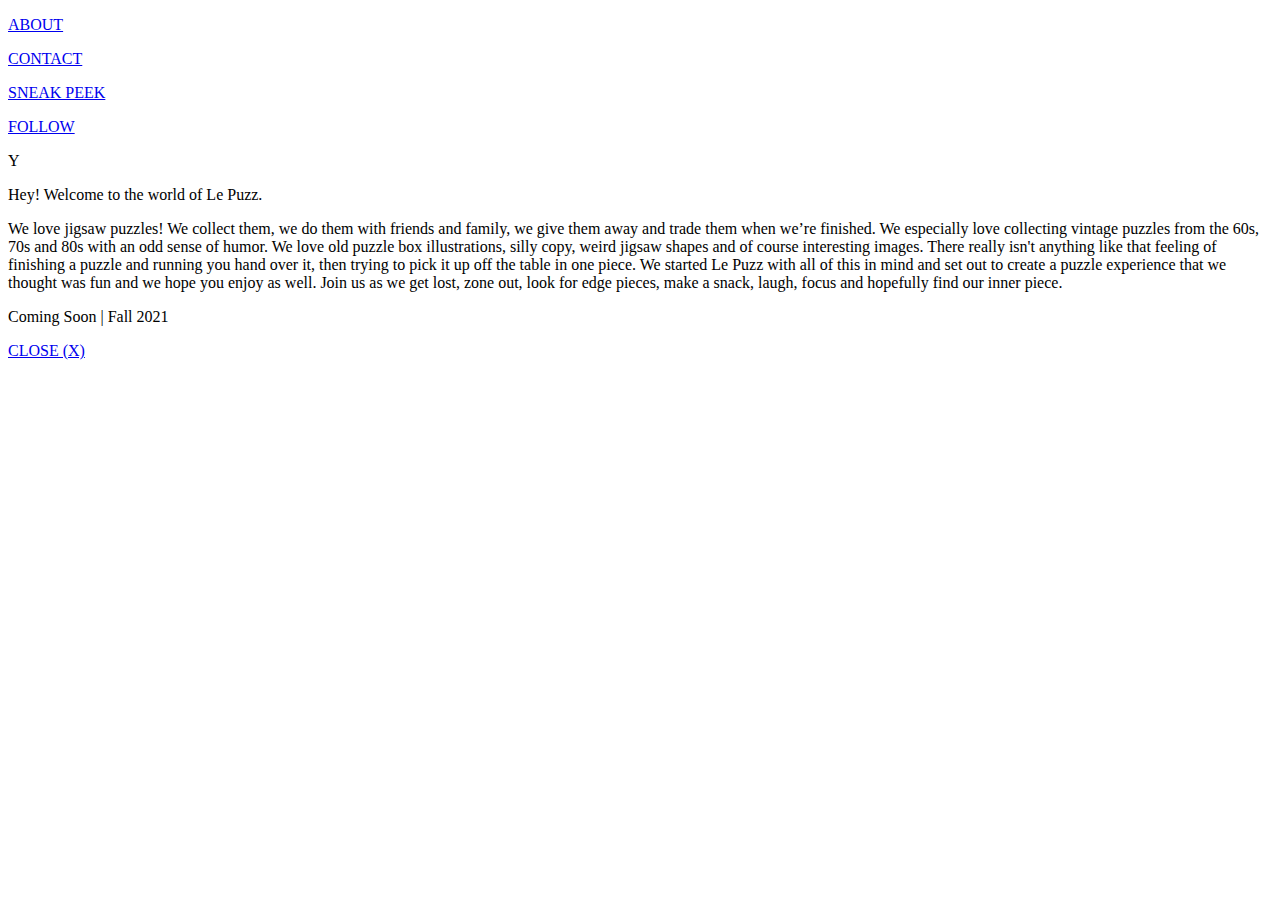
==== about.html @ 43f85227 "Add files via upload" ====
<!DOCTYPE html>
<!-- LITTLE TROOP 2020-->
<!-- HI FRIENDS-->
<html>
<head>
<!-- Global site tag (gtag.js) - Google Analytics -->
<script async src="https://www.googletagmanager.com/gtag/js?id=G-1B310RP2V2"></script>
<script>
  window.dataLayer = window.dataLayer || [];
  function gtag(){dataLayer.push(arguments);}
  gtag('js', new Date());

  gtag('config', 'G-1B310RP2V2');
</script>
<title>LE PUZZ</title>
<meta name="description" content="Little Troop is a design partnership based in Brooklyn, New York.">
<meta name="author" content="Le Puzz">
<meta charset="UTF-8">
<meta name="viewport" content="width=device-width, initial-scale=1">
<link href="css/style.css" rel="stylesheet">
<link href="css/splash.css" rel="stylesheet">
<link href="css/splash_small.css" rel="stylesheet">
<link href="css/fonts/stylesheet.css" rel="stylesheet">	
<script type="text/javascript" async 
 src="https://static.klaviyo.com/onsite/js/klaviyo.js?company_id=V3dpdk"></script>

<link rel="icon" href="css/img/favicon.ico">

</head>

<body class="about">
	
<header class="header">
		<div class="header_content">
						
						 <a href="index.html" class="logo"></a>
						 
			<nav>
				<div class="nav-left"><a href="#"><p>ABOUT</p></a></div>
				<div class="nav-right"><a href="mailto:hey@lepuzz.com"><p>CONTACT</p></a></div>
			</nav>
		</div>
</header>

<header class="header_bottom">
		<div class="header_content_bottom">
			<nav>
				<div class="nav-left"><a href="#" id="linktomouseover"><p>SNEAK PEEK</p></a></div>
				<div class="nav-right"><a href="http://instagram.com/lepuzzpuzzles" target="_blank"><p>FOLLOW</p></a></div>
			</nav>
		</div>
</header>

<div class="move-area">
	
	
	<div class="about-copy">
		<div class="w3-col m1 s12 w3-container"><div class="dead"><p>Y</p></div></div>
		<div class="w3-col m10 s12">
			<p class="about-sans">Hey! Welcome to the world of Le Puzz.</p> 

			<p>We love jigsaw puzzles! We collect them, we do them with friends and family, we give them away and trade them when we’re finished. We especially love collecting vintage puzzles from the 60s, 70s and 80s with an odd sense of humor. We love old puzzle box illustrations, silly copy, weird jigsaw shapes and of course interesting images.  There really isn't anything like that feeling of finishing a puzzle and running you hand over it, then trying to pick it up off the table in one piece. We started Le Puzz with all of this in mind and set out to create a puzzle experience that we thought was fun and we hope you enjoy as well. Join us as we get lost, zone out, look for edge pieces, make a snack, laugh, focus and hopefully find our inner piece.</p> 

			<p class="about-sans">Coming Soon | Fall 2021</p>
			<p class="about-sans close"><a href="index.html">CLOSE (X)</a></p> 
		</div>
	</div>
	
	
  <div class="container-about">
	  
		
		
		<div class="face-image-about">
			
			<div class="eyes-about">
     	   	 	<div class='eye-about'></div>
     	 	   	<div class='eye-about'></div>
			</div>			
			
		</div>
		
	  	
		
	
  </div>
</div>




<script src="https://ajax.googleapis.com/ajax/libs/jquery/3.4.1/jquery.min.js"></script>
 
<script>
	


jQuery('#linktomouseover').mouseenter(function()
{
jQuery('.move-area').css("background-image", "url(css/img/D_LePuzz_Splash-2.gif)");
jQuery('.move-area').css("background-size", "cover");
});
jQuery('#linktomouseover').mouseleave(function()
{
jQuery('.move-area').css("background-image", "none");
});

</script>

 <script>
 	$(document).mousemove(function(event) {
 	  var eye = $(".eye-about");
 	  var x = (eye.offset().left) + (eye.width() / 2);
 	  var y = (eye.offset().top) + (eye.height() / 2);
 	  var rad = Math.atan2(event.pageX - x, event.pageY - y);
 	  var rot = (rad * (180 / Math.PI) * -1) + 180;
 	  eye.css({
 	    '-webkit-transform': 'rotate(' + rot + 'deg)',
 	    '-moz-transform': 'rotate(' + rot + 'deg)',
 	    '-ms-transform': 'rotate(' + rot + 'deg)',
 	    'transform': 'rotate(' + rot + 'deg)'
 	  });
 	});
 </script>


</body>
</html>
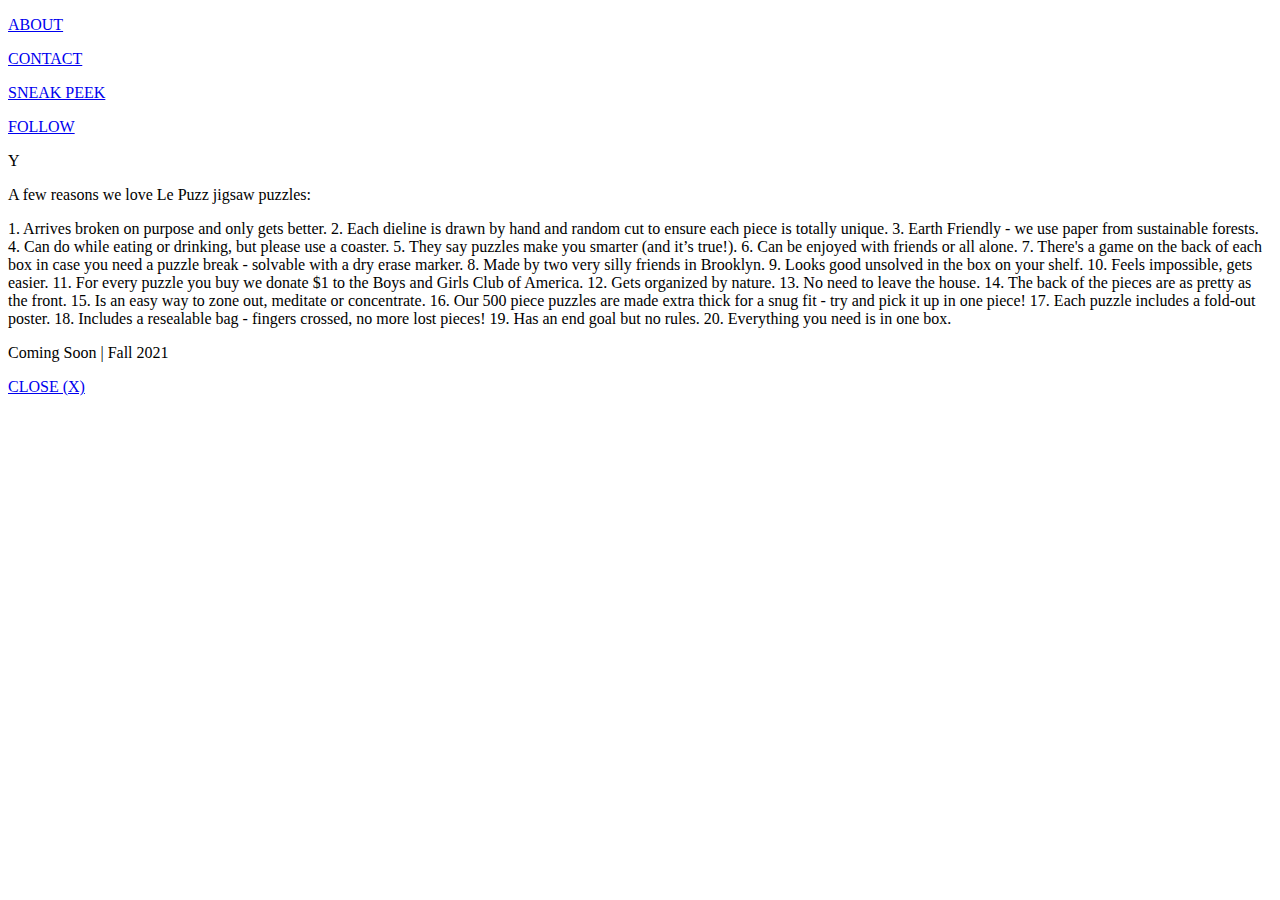
==== commit ce644587: "Add files via upload" ====
--- a/about.html
+++ b/about.html
@@ -57,9 +57,49 @@
 	<div class="about-copy">
 		<div class="w3-col m1 s12 w3-container"><div class="dead"><p>Y</p></div></div>
 		<div class="w3-col m10 s12">
-			<p class="about-sans">Hey! Welcome to the world of Le Puzz.</p> 
+			<p class="about-sans">A few reasons we love Le Puzz jigsaw puzzles:</p> 
 
-			<p>We love jigsaw puzzles! We collect them, we do them with friends and family, we give them away and trade them when we’re finished. We especially love collecting vintage puzzles from the 60s, 70s and 80s with an odd sense of humor. We love old puzzle box illustrations, silly copy, weird jigsaw shapes and of course interesting images.  There really isn't anything like that feeling of finishing a puzzle and running you hand over it, then trying to pick it up off the table in one piece. We started Le Puzz with all of this in mind and set out to create a puzzle experience that we thought was fun and we hope you enjoy as well. Join us as we get lost, zone out, look for edge pieces, make a snack, laugh, focus and hopefully find our inner piece.</p> 
+			<p>1. Arrives broken on purpose and only gets better.
+
+2. Each dieline is drawn by hand and random cut to ensure each piece is totally unique.
+
+3. Earth Friendly - we use paper from sustainable forests.
+
+4. Can do while eating or drinking, but please use a coaster.
+
+5. They say puzzles make you smarter (and it’s true!).
+
+6. Can be enjoyed with friends or all alone.
+
+7. There's a game on the back of each box in case you need a puzzle break - solvable with a dry erase marker.
+
+8. Made by two very silly friends in Brooklyn.
+
+9. Looks good unsolved in the box on your shelf.
+
+10. Feels impossible, gets easier.
+
+11. For every puzzle you buy we donate $1 to the Boys and Girls Club of America.
+
+12. Gets organized by nature.
+
+13. No need to leave the house.
+
+14. The back of the pieces are as pretty as the front.
+
+15. Is an easy way to zone out, meditate or concentrate.
+
+16. Our 500 piece puzzles are made extra thick for a snug fit - try and pick it up in one piece!
+
+17. Each puzzle includes a fold-out poster.
+
+18. Includes a resealable bag - fingers crossed, no more lost pieces!
+
+19. Has an end goal but no rules.
+
+20. Everything you need is in one box.
+
+</p> 
 
 			<p class="about-sans">Coming Soon | Fall 2021</p>
 			<p class="about-sans close"><a href="index.html">CLOSE (X)</a></p> 
--- a/css/fonts/stylesheet.css
+++ b/css/fonts/stylesheet.css
@@ -0,0 +1,19 @@
+@font-face {
+    font-family: 'Times Now-Light';
+    src: url('TimesNow-Light.woff2') format('woff2'),
+        url('TimesNow-Light.woff') format('woff');
+    font-weight: normal;
+    font-style: normal;
+}
+
+
+@font-face {
+    font-family: 'helvetica_neueregular';
+    src: url('helveticaneue-lightext-webfont.woff2') format('woff2'),
+         url('helveticaneue-lightext-webfont.woff') format('woff');
+    font-weight: normal;
+    font-style: normal;
+
+}
+
+
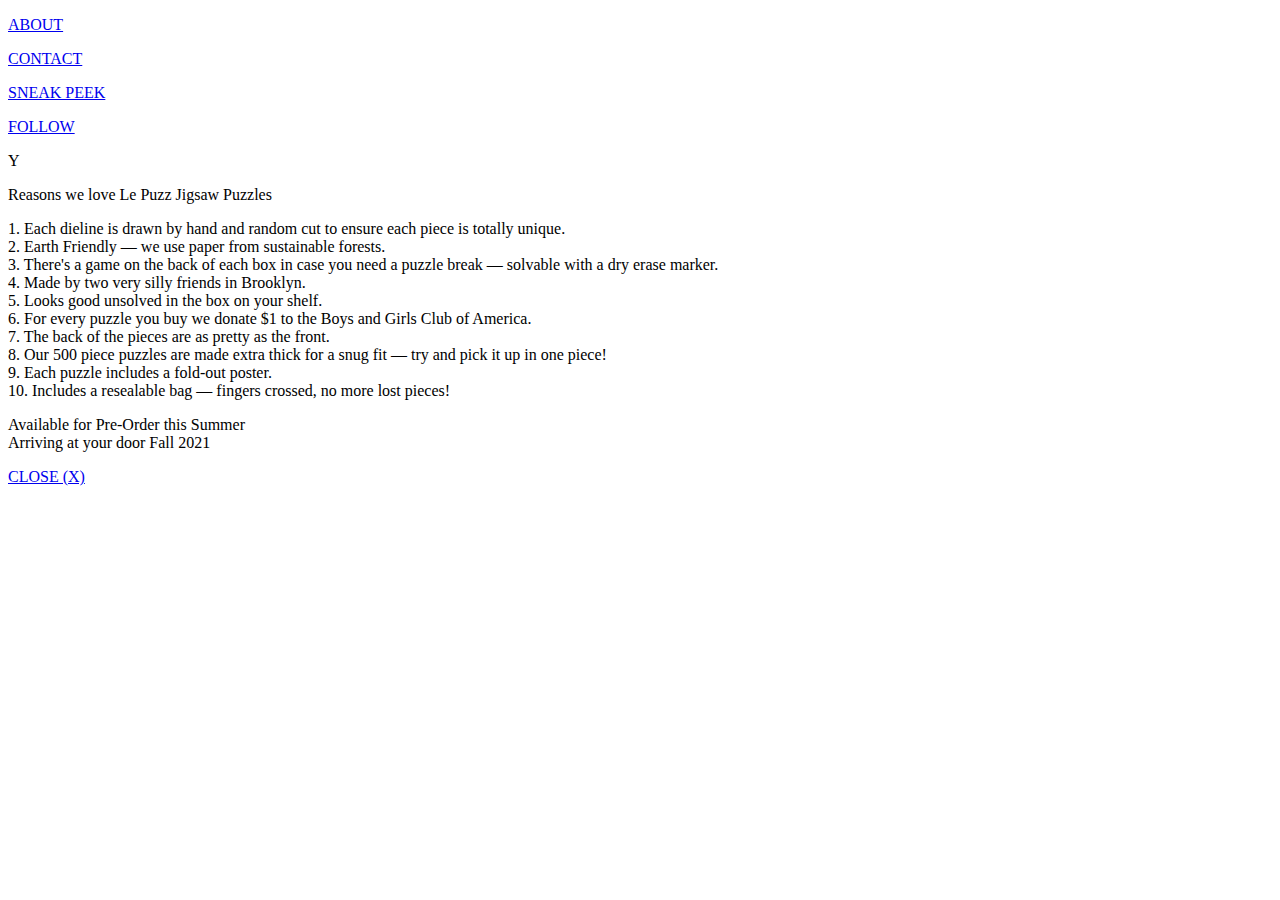
==== commit cd610f0e: "Add files via upload" ====
--- a/about.html
+++ b/about.html
@@ -1,5 +1,5 @@
 <!DOCTYPE html>
-<!-- LITTLE TROOP 2020-->
+<!-- LE PUZZ 2021-->
 <!-- HI FRIENDS-->
 <html>
 <head>
@@ -13,7 +13,7 @@
   gtag('config', 'G-1B310RP2V2');
 </script>
 <title>LE PUZZ</title>
-<meta name="description" content="Little Troop is a design partnership based in Brooklyn, New York.">
+<meta name="description" content="Le Puzz Puzzles - Find your inner piece">
 <meta name="author" content="Le Puzz">
 <meta charset="UTF-8">
 <meta name="viewport" content="width=device-width, initial-scale=1">
@@ -21,8 +21,6 @@
 <link href="css/splash.css" rel="stylesheet">
 <link href="css/splash_small.css" rel="stylesheet">
 <link href="css/fonts/stylesheet.css" rel="stylesheet">	
-<script type="text/javascript" async 
- src="https://static.klaviyo.com/onsite/js/klaviyo.js?company_id=V3dpdk"></script>
 
 <link rel="icon" href="css/img/favicon.ico">
 
@@ -57,51 +55,34 @@
 	<div class="about-copy">
 		<div class="w3-col m1 s12 w3-container"><div class="dead"><p>Y</p></div></div>
 		<div class="w3-col m10 s12">
-			<p class="about-sans">A few reasons we love Le Puzz jigsaw puzzles:</p> 
+			
+			<p class="about-sans">Reasons we love Le Puzz Jigsaw Puzzles</p> 
 
-			<p>1. Arrives broken on purpose and only gets better.
+			<p>
+1. Each dieline is drawn by hand and random cut to ensure each piece is totally unique.<br/>
 
-2. Each dieline is drawn by hand and random cut to ensure each piece is totally unique.
+2. Earth Friendly &mdash; we use paper from sustainable forests.<br/>
 
-3. Earth Friendly - we use paper from sustainable forests.
+3. There's a game on the back of each box in case you need a puzzle break &mdash; solvable with a dry erase marker.<br/>
 
-4. Can do while eating or drinking, but please use a coaster.
+4. Made by two very silly friends in Brooklyn.<br/>
 
-5. They say puzzles make you smarter (and it’s true!).
+5. Looks good unsolved in the box on your shelf.<br/>
 
-6. Can be enjoyed with friends or all alone.
+6. For every puzzle you buy we donate $1 to the Boys and Girls Club of America.<br/>
 
-7. There's a game on the back of each box in case you need a puzzle break - solvable with a dry erase marker.
+7. The back of the pieces are as pretty as the front.<br/>
 
-8. Made by two very silly friends in Brooklyn.
+8. Our 500 piece puzzles are made extra thick for a snug fit &mdash; try and pick it up in one piece!<br/>
 
-9. Looks good unsolved in the box on your shelf.
+9. Each puzzle includes a fold-out poster.<br/>
 
-10. Feels impossible, gets easier.
+10. Includes a resealable bag &mdash; fingers crossed, no more lost pieces!<br/>
 
-11. For every puzzle you buy we donate $1 to the Boys and Girls Club of America.
-
-12. Gets organized by nature.
-
-13. No need to leave the house.
-
-14. The back of the pieces are as pretty as the front.
-
-15. Is an easy way to zone out, meditate or concentrate.
-
-16. Our 500 piece puzzles are made extra thick for a snug fit - try and pick it up in one piece!
-
-17. Each puzzle includes a fold-out poster.
-
-18. Includes a resealable bag - fingers crossed, no more lost pieces!
-
-19. Has an end goal but no rules.
-
-20. Everything you need is in one box.
 
 </p> 
 
-			<p class="about-sans">Coming Soon | Fall 2021</p>
+			<p class="about-sans">Available for Pre-Order this Summer <br/>Arriving at your door Fall 2021</p> 
 			<p class="about-sans close"><a href="index.html">CLOSE (X)</a></p> 
 		</div>
 	</div>
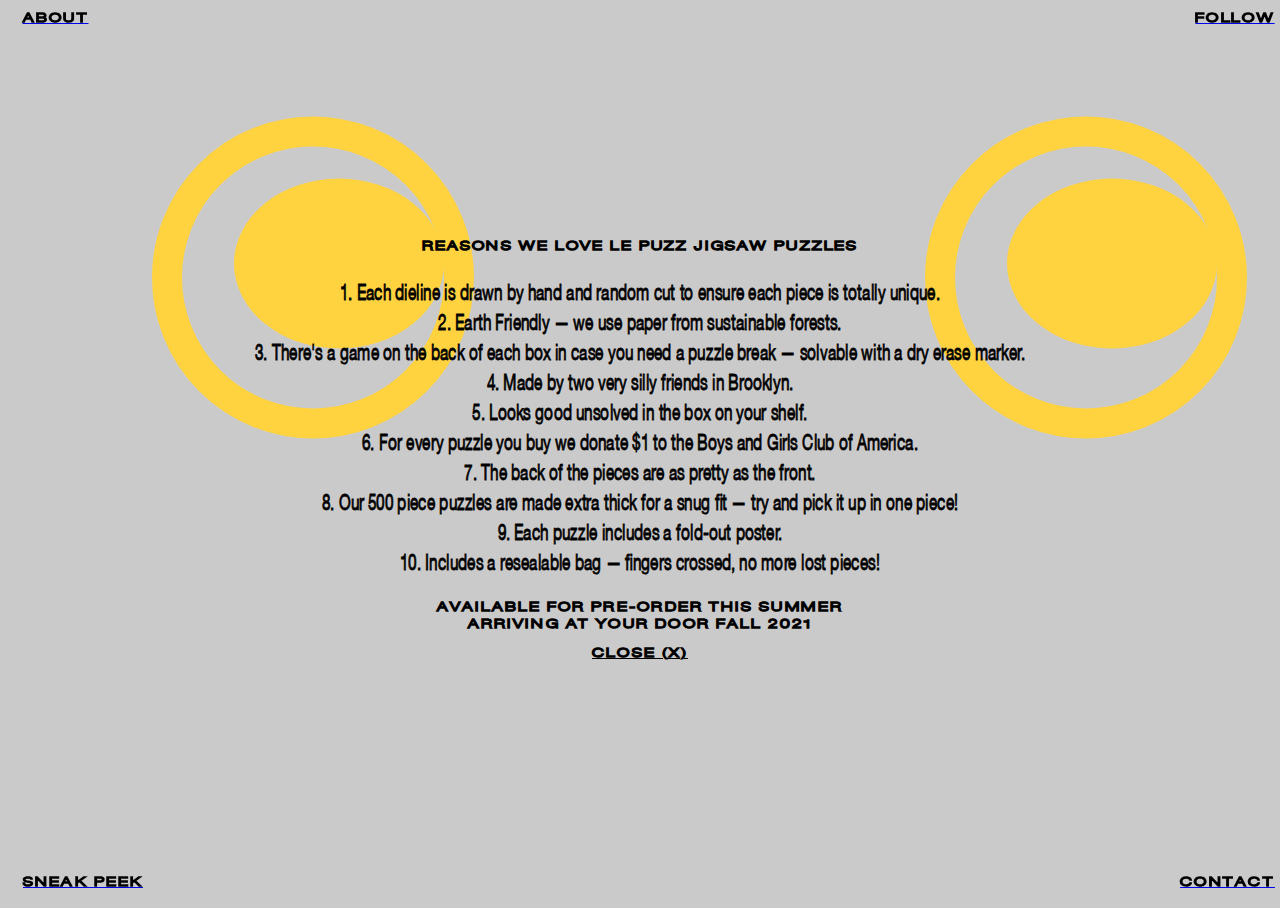
==== commit a58bd7c2: "Add files via upload" ====
--- a/about.html
+++ b/about.html
@@ -35,7 +35,8 @@
 						 
 			<nav>
 				<div class="nav-left"><a href="#"><p>ABOUT</p></a></div>
-				<div class="nav-right"><a href="mailto:hey@lepuzz.com"><p>CONTACT</p></a></div>
+				<div class="nav-right"><a href="http://instagram.com/lepuzzpuzzles" target="_blank"><p>FOLLOW</p></a></div>
+				
 			</nav>
 		</div>
 </header>
@@ -44,7 +45,8 @@
 		<div class="header_content_bottom">
 			<nav>
 				<div class="nav-left"><a href="#" id="linktomouseover"><p>SNEAK PEEK</p></a></div>
-				<div class="nav-right"><a href="http://instagram.com/lepuzzpuzzles" target="_blank"><p>FOLLOW</p></a></div>
+				<div class="nav-right"><a href="mailto:hey@lepuzz.com"><p>CONTACT</p></a></div>
+				
 			</nav>
 		</div>
 </header>
@@ -118,7 +120,7 @@
 
 jQuery('#linktomouseover').mouseenter(function()
 {
-jQuery('.move-area').css("background-image", "url(css/img/D_LePuzz_Splash-2.gif)");
+jQuery('.move-area').css("background-image", "url(css/img/sneakpeek.gif)");
 jQuery('.move-area').css("background-size", "cover");
 });
 jQuery('#linktomouseover').mouseleave(function()
--- a/css/splash.css
+++ b/css/splash.css
@@ -0,0 +1,464 @@
+﻿/*Global*/
+
+html {
+	height:100%;
+}
+
+body {
+	height:100%;
+	background-color:#ffd340;
+}
+
+.dead p {
+	display:none;
+}
+
+/*
+p {
+	font-family:'Times Now-Light';
+	font-size:30px;
+	line-height:30px;
+	color:#000;
+	letter-spacing:0px;
+	text-align:center;
+	-webkit-text-stroke: 1.5px black;	
+	transform:scale(0.7,1); 
+	-webkit-transform:scale(0.7,1); 
+	-moz-transform:scale(0.7,1); 
+	-ms-transform:scale(0.7,1); 
+	-o-transform:scale(0.7,1); 
+}
+*/
+
+/*Face & Eyes*/
+.move-area {/*normally use body*/
+  width: 100vw;
+  height: 100vh;
+  overflow:hidden;
+  max-height:100%;
+}
+
+.container {
+    margin: 0;
+    position: absolute;
+    top: 50%;
+    left: 50%;
+    -ms-transform: translate(-50%, -50%);
+    transform: translate(-50%, -50%);
+}
+
+.eyes {
+	padding: 142px 0px 0px 75px;
+	position: relative;
+	width: 240px;
+}
+
+.eye {
+  position: relative;
+  display: inline-block;
+  border-radius: 50%;
+  height: 31px;
+  width: 31px;
+  border:4px solid #000;
+  margin-right:47px;
+}
+
+.eye:after { /*pupil*/
+  position: absolute;
+  bottom: 6px;
+  right: -1px;
+  width: 24px;
+  height: 19px;
+  background: #000;
+  border-radius: 50%;
+  content: " ";
+}
+
+
+.face-image {
+	position:relative;
+	 background: url("img/scotty_532.png") no-repeat top left;
+	 background-size:contain;
+	 height:266px;
+	 width:266px;
+	 margin: 0 auto;
+}
+
+/*Rotating Words*/
+.rotate-words {
+		position:relative;
+		margin-top: -177px;
+}
+
+.rotate {
+  animation: rotation 15s infinite linear;	
+}
+
+@keyframes rotation {
+  from {
+    transform: rotate(0deg);
+  }
+  to {
+    transform: rotate(359deg);
+  }
+}
+
+
+/*Header & Links*/
+
+.header {
+    position: fixed;
+    top: 0;
+    width: 100%;
+    z-index: 10;
+}
+
+
+.header .header_content {
+    padding: 0px 20px;
+}
+
+.header nav .nav-left {
+    float: left;
+}
+
+.header nav .nav-right {
+    float: right;
+}
+
+.header nav a p, .header_bottom nav a p {
+ 	text-decoration: none;
+	font-family:'Helvetica-Neue-Light-Ext', sans-serif; 
+ 	font-size:12px;	
+	line-height:12px;
+    color: #000;
+	transform:scale(1.2,1); 
+	-webkit-transform:scale(1.2,1); 
+	-moz-transform:scale(1.2,1); 
+	-ms-transform:scale(1.2,1); 
+	-o-transform:scale(1.2,1); 
+	letter-spacing:2px;
+    -webkit-text-stroke: 1.5px black;
+}
+
+
+.header_bottom {
+    position: fixed;
+    bottom: 0;
+    width: 100%;
+    z-index: 10;
+}
+
+.header_bottom .header_content_bottom {
+    padding: 0px 25px;
+}
+
+
+.header_bottom nav .nav-left {
+    float: left;
+}
+
+.header_bottom nav .nav-right {
+    float: right;
+	margin-right: -4px;
+}
+
+
+.header .logo {
+    position: absolute;
+    left: 50%;
+    transform: translateX(-50%);
+    color: #000;
+ 	background: url("img/logo.svg") no-repeat top left;
+ 	background-size:contain;
+ 	height:145px;
+ 	width:880px;
+	margin-top:10px!important;
+}
+/*
+.header .logo {
+	position: fixed;
+    top: 1.5rem;
+	z-index: 999;
+    padding-right: 1.5rem;
+}
+
+.header .logo img {
+	    width: 100%;
+	    height: auto;
+}
+*/
+
+
+
+
+
+/*SIGN UP FORM*/
+
+.form {
+    margin: 0;
+    position: absolute;
+    top: 85%;
+    left: 50%;
+    -ms-transform: translate(-50%, -50%);
+    transform: translate(-50%, -50%);
+}
+
+.form-inner {
+
+
+}
+
+
+
+
+
+.kl-private-reset-css-Xuajs1.kl-private-quill-wrapper-Lkqws1 *:not(em):not(strong):not(u):not(br) {
+	letter-spacing:2px!important;	
+}
+
+.kzkVSS.kzkVSS.kzkVSS.kzkVSS.kzkVSS.kzkVSS .ql-container p {
+ 	text-decoration: none;
+	text-transform:uppercase!important;
+	font-family:'Helvetica-Neue-Light', sans-serif!important;	 
+ 	font-size:12px!important;	
+	line-height:12px;
+    color: #000!important;
+	transform:scale(1.2,1); 
+	-webkit-transform:scale(1.2,1); 
+	-moz-transform:scale(1.2,1); 
+	-ms-transform:scale(1.2,1); 
+	-o-transform:scale(1.2,1); 
+	margin-top:10px;
+	width: 240px;
+	text-align: center !important;
+	overflow: hidden !important;
+	margin: 0 auto;
+}
+
+
+
+.klaviyo-form-VrTaTq {
+	margin-top:-10px;
+}
+
+
+.hEMewN.hEMewN, .fptOlf.fptOlf {
+	padding: 0px 0px !important;
+}
+
+.etaOCU.etaOCU.etaOCU.etaOCU.etaOCU.etaOCU, input::placeholder {
+	font-family:'Times-Now-Light'!important;
+	height:110px!important;
+	text-align: center !important;
+	background-color: rgb(255,255,255,0) !important;
+	font-size: 100px !important;
+	border: 0px solid #ffd340!important;
+	color:#000!important;
+	transform:scale(0.8,1); 
+	-webkit-transform:scale(0.8,1); 
+	-moz-transform:scale(0.8,1); 
+	-ms-transform:scale(0.8,1); 
+	-o-transform:scale(0.8,1);
+	-webkit-text-stroke: 3px black;	 
+    padding: 0!important;
+}
+
+.etaOCU.etaOCU.etaOCU.etaOCU.etaOCU.etaOCU:focus {
+	box-shadow: rgb(0 0 0) 0px 0px 0px!important;
+}
+
+.etaOCU.etaOCU.etaOCU.etaOCU.etaOCU.etaOCU:focus::placeholder {
+	color:#CDCDC8!important;
+  	-webkit-text-stroke: 3px #CDCDC8;	 
+}
+
+.jEnZGi.jEnZGi.jEnZGi.jEnZGi.jEnZGi.jEnZGi {
+	font-family:'Times-Now-Light'!important;
+	height:110px!important;
+	text-align: center !important;
+	background-color: rgb(255,255,255,0) !important;
+	font-size: 100px !important;
+	border: 0px solid #ffd340!important;
+    border-bottom: 1px solid rgb(0,0,0)!important;
+	transform:scale(0.8,1); 
+	-webkit-transform:scale(0.8,1); 
+	-moz-transform:scale(0.8,1); 
+	-ms-transform:scale(0.8,1); 
+	-o-transform:scale(0.8,1); 
+	-webkit-text-stroke: 3px black;	 
+	padding: 0!important;
+}
+
+
+
+.jEnZGi.jEnZGi.jEnZGi.jEnZGi.jEnZGi.jEnZGi:focus {
+	box-shadow: rgb(0 0 0) 0px 0px 0px!important;
+}
+
+.jEnZGi.jEnZGi.jEnZGi.jEnZGi.jEnZGi.jEnZGi:focus::placeholder {
+	color:#CDCDC8!important;
+  	-webkit-text-stroke: 3px #CDCDC8;	 
+}
+
+.fPRXvs.fPRXvs.fPRXvs.fPRXvs.fPRXvs.fPRXvs {
+	background: url("img/arrow.svg") no-repeat top left !important;
+    height: 6px;
+    width: 50px;
+	    font-size: 0px!important;
+	text-align: center;
+}
+
+.lnviXl.lnviXl {
+	margin: 0 auto;
+}
+
+
+/*Thank you Message*/
+
+.kzkVSS.kzkVSS.kzkVSS.kzkVSS.kzkVSS.kzkVSS .ql-editor {
+	width:320px!important;
+}
+
+.kl-private-quill-wrapper-Lkqws1.kl-private-quill-wrapper-Lkqws1.kl-private-quill-wrapper-Lkqws1 .ql-editor span {
+ 	text-decoration: none;
+	text-transform:uppercase!important;
+	font-family:'Helvetica-Neue-Light-Ext', sans-serif; 
+ 	font-size:12px!important;	
+	line-height:18px;
+    color: #000;
+	transform:scale(1.2,1); 
+	-webkit-transform:scale(1.2,1); 
+	-moz-transform:scale(1.2,1); 
+	-ms-transform:scale(1.2,1); 
+	-o-transform:scale(1.2,1); 
+	letter-spacing:2px!important;
+    -webkit-text-stroke: 1.5px black;	
+}
+
+
+/*Required*/
+.ioEQra.ioEQra {
+	left:120px!important;
+	width: 150px;
+	top:2px!important;
+}
+
+/*Offline*/
+.kdmtMJ.kdmtMJ {
+	background: rgb(255, 255, 255, 0)!important;
+	    height: 30px;
+}
+
+/*Loader*/ 
+.cYkHUu.cYkHUu.cYkHUu.cYkHUu.cYkHUu.cYkHUu{
+		background: rgb(255, 255, 255, 0)!important;
+		color: rgb(255, 255, 255, 0)!important;
+		font-size:0px!important;
+	
+		
+}
+input:focus,
+select:focus,
+textarea:focus,
+button:focus {
+    outline: none!important;
+}
+
+
+
+
+/*About*/ 
+body.about {
+	background-color:#CACACA;	
+		height:100%;
+}
+
+.container-about {
+    margin: 0;
+    position: absolute;
+    top: 50%;
+    left: 50%;
+    -ms-transform: translate(-50%, -50%);
+    transform: translate(-50%, -50%);
+}
+
+.eyes-about {
+	padding: 0px 0px 0px 125px;
+	position: relative;
+	width: 1550px;
+}
+
+.eye-about {
+    position: relative;
+    display: inline-block;
+    border-radius: 50%;
+    height: 262px;
+    width: 262px;
+    border: 30px solid #FFD340;
+    margin-right: 447px;
+}
+
+.eye-about:after { /*pupil*/
+  position: absolute;
+  bottom: 60px;
+  right: 0px;
+  width: 210px;
+  height: 170px;
+  background: #FFD340;
+  border-radius: 50%;
+  content: " ";
+}
+
+
+.face-image-about {
+	position:relative;
+	 background: url("img/scotty_1226.svg") no-repeat top left;
+	 background-size:contain;
+	 height:667px;
+	 width:1226px;
+	 margin: 0 auto;
+}
+
+
+.about-copy {
+	position:absolute;
+	z-index:11;
+    top: 50%;
+    left: 50%;
+    -ms-transform: translate(-50%, -50%);
+    transform: translate(-50%, -50%);
+    margin: 0 auto;
+    width: 100%;
+}
+
+.about-copy p {
+	font-family:'HelveticaNeue';
+	font-size:22px;
+	line-height:30px;
+	color:#000;
+	letter-spacing:0px;
+	text-align:center;
+	-webkit-text-stroke: 0.8px black;	
+	transform:scale(0.7,1); 
+	-webkit-transform:scale(0.7,1); 
+	-moz-transform:scale(0.7,1); 
+	-ms-transform:scale(0.7,1); 
+	-o-transform:scale(0.7,1); 
+}
+
+.about-copy p.about-sans {
+ 	text-decoration: none;
+	text-transform:uppercase;
+	font-family:'Helvetica-Neue-Light-Ext', sans-serif; 
+ 	font-size:12px;	
+	line-height:17px;
+    color: #000;
+	transform:scale(1.2,1); 
+	-webkit-transform:scale(1.2,1); 
+	-moz-transform:scale(1.2,1); 
+	-ms-transform:scale(1.2,1); 
+	-o-transform:scale(1.2,1); 
+	letter-spacing:2px;
+    -webkit-text-stroke: 1.5px black;
+}--- a/css/splash_small.css
+++ b/css/splash_small.css
@@ -0,0 +1,280 @@
+﻿
+/*************************************************************************************************************
+1400 - 660 h1
+*************************************************************************************************************/
+@media (max-width: 1400px) {
+}
+
+
+@media (max-width: 1280px) {
+}
+
+
+@media (max-width: 1180px) {
+	.header .logo {
+	 	height:137px;
+	 	width:836px;
+	}
+}
+
+
+@media (max-width: 1100px) {
+	.header .logo {
+		height: 113px;
+		width: 690px;
+	}
+}
+
+
+@media (max-width: 1024px) {
+	.header .logo {
+		height: 105px;
+		width: 640px;
+	}
+	
+	.container {
+	    margin: 0;
+	    position: absolute;
+	    top: 45%;
+	    left: 50%;
+	    -ms-transform: translate(-50%, -50%);
+	    transform: translate(-50%, -50%);
+	}
+}
+
+@media (max-width: 930px) {
+	.header .logo {
+		height: 94px;
+		width: 570px;
+	}
+}
+
+
+@media (max-width: 860px) {
+	.header .logo {
+		height: 82px;
+		width: 500px;
+	}
+}
+
+
+@media (max-width: 818px) {
+	.header .logo {
+		height: 76px;
+		width: 460px;
+	}
+}
+
+@media (max-width: 768px) {
+	
+	.container {
+	    margin: 0;
+	    position: absolute;
+	    top: 40%;
+	    left: 50%;
+	    -ms-transform: translate(-50%, -50%);
+	    transform: translate(-50%, -50%);
+
+	}
+	
+	.form {
+		top:75%!important;
+	}
+	
+	.form-inner {
+			width:400px;
+			height:133px!important;
+	}
+		
+	.klaviyo-form-VrTaTq {
+		
+	}
+	
+	.header .logo {
+		height: 72px;
+		width: 460px;
+	}
+	
+	
+	.header nav a p, .header_bottom nav a p {
+	  	font-size:10px;	
+		line-height:10px;
+		transform:scale(1.2,1); 
+		-webkit-transform:scale(1.2,1); 
+		-moz-transform:scale(1.2,1); 
+		-ms-transform:scale(1.2,1); 
+		-o-transform:scale(1.2,1); 
+		letter-spacing:1.5px;
+		-webkit-text-stroke: 1.2px black;	
+	}
+	
+	.kzkVSS.kzkVSS.kzkVSS.kzkVSS.kzkVSS.kzkVSS .ql-container p, .kl-private-quill-wrapper-Lkqws1.kl-private-quill-wrapper-Lkqws1.kl-private-quill-wrapper-Lkqws1 .ql-editor span { 
+	  	font-size:10px!important;	
+		line-height:15px;
+		transform:scale(1.2,1); 
+		-webkit-transform:scale(1.2,1); 
+		-moz-transform:scale(1.2,1); 
+		-ms-transform:scale(1.2,1); 
+		-o-transform:scale(1.2,1); 
+		letter-spacing:1.5px;
+		-webkit-text-stroke: 1.2px black;	
+	}
+	
+	.etaOCU.etaOCU.etaOCU.etaOCU.etaOCU.etaOCU, input::placeholder, .jEnZGi.jEnZGi.jEnZGi.jEnZGi.jEnZGi.jEnZGi {
+		height:70px!important;
+		font-size: 60px !important;
+		transform:scale(0.8,1); 
+		-webkit-transform:scale(0.8,1); 
+		-moz-transform:scale(0.8,1); 
+		-ms-transform:scale(0.8,1); 
+		-o-transform:scale(0.8,1);
+		-webkit-text-stroke: 2px black;	 
+		width: 400px;
+	}
+	
+	
+	.hEMewN.hEMewN {
+		padding:0!important;
+	}
+	
+	.container-about {
+		display: none;
+	}
+	
+	.about-copy p {
+		font-size:16px;
+		line-height:20px;
+		text-align:center;
+		-webkit-text-stroke: 0.7px black;	
+		transform:scale(0.7,1); 
+		-webkit-transform:scale(0.7,1); 
+		-moz-transform:scale(0.7,1); 
+		-ms-transform:scale(0.7,1); 
+		-o-transform:scale(0.7,1); 
+	}
+
+	.about-copy p.about-sans {
+	 	font-size:10px;	
+		line-height:13px;
+		transform:scale(1.2,1); 
+		-webkit-transform:scale(1.2,1); 
+		-moz-transform:scale(1.2,1); 
+		-ms-transform:scale(1.2,1); 
+		-o-transform:scale(1.2,1); 
+		letter-spacing:2px;
+	    -webkit-text-stroke: 1.2px black;
+	    width: 200px;
+	    text-align: center;
+	    margin: 0 auto;
+	}
+	
+	.close {
+		padding-top:20px;
+	}
+}
+
+
+@media (max-width: 700px) {
+
+	.header .logo {
+		height: 61px;
+		width: 370px;
+	}
+	
+}
+
+
+
+
+@media (max-width: 660px) {	
+	
+	.header .logo {
+		height: 49px;
+		width: 300px;
+	}
+	
+}
+
+
+@media (max-width: 600px) {	
+	
+	
+	
+	.header .logo {
+		height: 41px;
+		width: 250px;
+	}
+	
+	
+
+}
+
+
+@media (max-width: 500px) {
+	.header .logo {
+		height: 41px;
+		width: 250px;
+	}
+
+}
+
+
+@media (max-width: 414px) {
+	.header .logo {
+		height: 33px;
+		width: 200px;
+	} 
+	.form-inner {
+		width:400px;
+		height:133px!important;
+	}
+}
+
+
+@media (max-width: 375px) { 
+	.header .logo {
+		height: 28px;
+		width: 165px;
+	} 
+	
+	
+	.jEnZGi.jEnZGi.jEnZGi.jEnZGi.jEnZGi.jEnZGi,.etaOCU.etaOCU.etaOCU.etaOCU.etaOCU.etaOCU, input::placeholder {
+		height:48px!important;
+		font-size: 52px !important;
+		transform:scale(0.8,1); 
+		-webkit-transform:scale(0.8,1); 
+		-moz-transform:scale(0.8,1); 
+		-ms-transform:scale(0.8,1); 
+		-o-transform:scale(0.8,1);
+		-webkit-text-stroke: 2.5px black;	 
+		width:350px;
+	}
+	.form-inner {
+		width:350px;
+		height:48px!important;
+	}
+}
+
+
+@media (max-width: 320px) {
+	.header .logo {
+		width: 113px;
+	} 
+	
+	.jEnZGi.jEnZGi.jEnZGi.jEnZGi.jEnZGi.jEnZGi,.etaOCU.etaOCU.etaOCU.etaOCU.etaOCU.etaOCU, input::placeholder {
+		height:52px!important;
+		font-size: 44px !important;
+		transform:scale(0.8,1); 
+		-webkit-transform:scale(0.8,1); 
+		-moz-transform:scale(0.8,1); 
+		-ms-transform:scale(0.8,1); 
+		-o-transform:scale(0.8,1);
+		-webkit-text-stroke: 2.5px black;	 
+		width:310px;
+	}
+	.form-inner {
+		width:310px;
+		height:52px!important;
+	}
+} 
+	
--- a/css/fonts/stylesheet.css
+++ b/css/fonts/stylesheet.css
@@ -1,5 +1,5 @@
 @font-face {
-    font-family: 'Times Now-Light';
+    font-family: 'Times-Now-Light';
     src: url('TimesNow-Light.woff2') format('woff2'),
         url('TimesNow-Light.woff') format('woff');
     font-weight: normal;
@@ -8,7 +8,7 @@
 
 
 @font-face {
-    font-family: 'helvetica_neueregular';
+    font-family: 'Helvetica-Neue-Light-Ext';
     src: url('helveticaneue-lightext-webfont.woff2') format('woff2'),
          url('helveticaneue-lightext-webfont.woff') format('woff');
     font-weight: normal;
@@ -16,4 +16,21 @@
 
 }
 
+@font-face {
+    font-family: 'HelveticaNeue';
+    src: url('HelveticaNeue.woff2') format('woff2'),
+        url('HelveticaNeue.woff') format('woff');
+    font-weight: normal;
+    font-style: normal;
+}
 
+
+/*@font-face {
+    font-family: 'Helvetica-Light';
+    src: url('Helvetica-Light.woff2') format('woff2'),
+        url('Helvetica-Light.woff') format('woff');
+    font-weight: 300;
+    font-style: normal;
+}*/
+
+
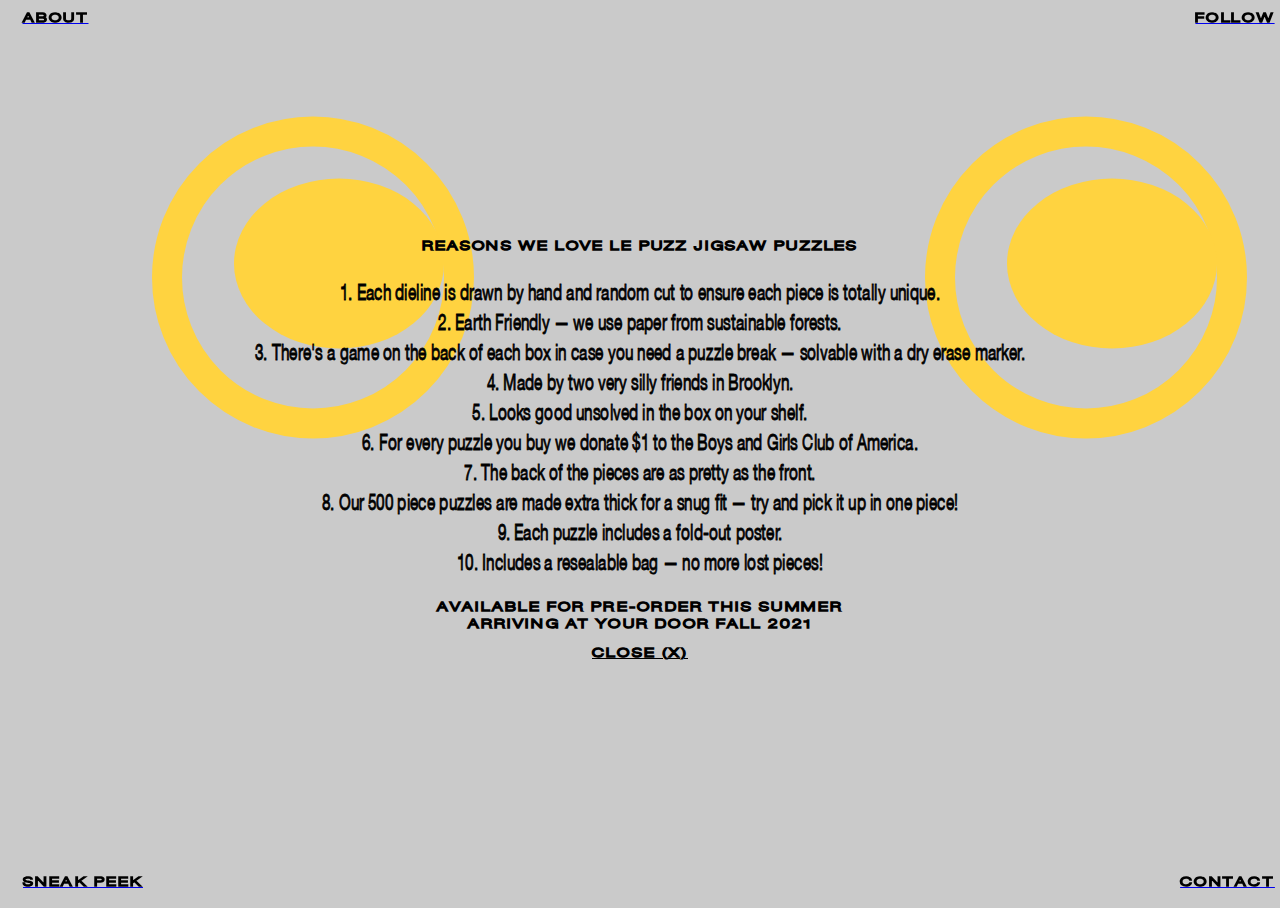
==== commit e9753e43: "Add files via upload" ====
--- a/about.html
+++ b/about.html
@@ -79,7 +79,7 @@
 
 9. Each puzzle includes a fold-out poster.<br/>
 
-10. Includes a resealable bag &mdash; fingers crossed, no more lost pieces!<br/>
+10. Includes a resealable bag &mdash; no more lost pieces!<br/>
 
 
 </p> 
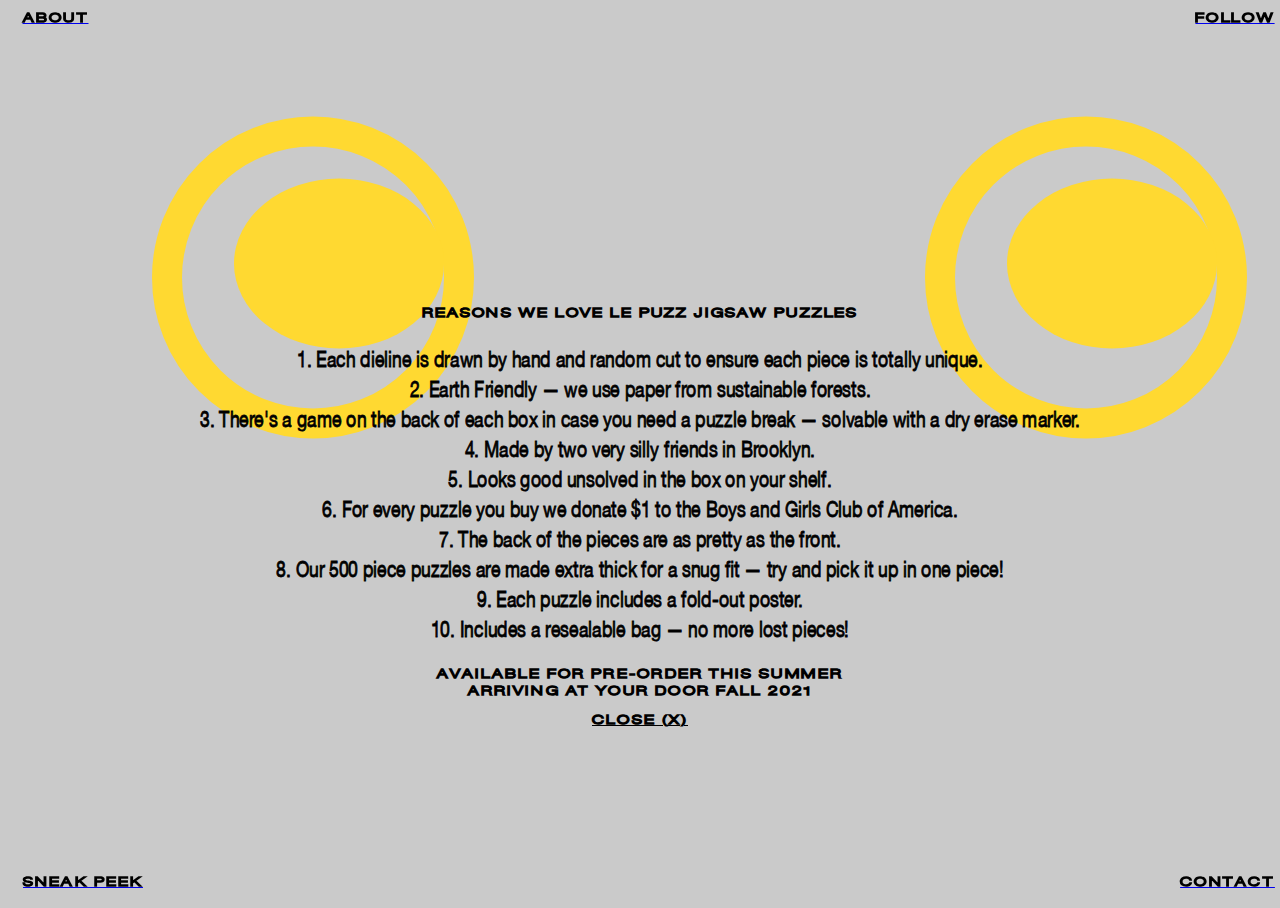
==== commit f22514b1: "Add files via upload" ====
--- a/about.html
+++ b/about.html
@@ -13,7 +13,7 @@
   gtag('config', 'G-1B310RP2V2');
 </script>
 <title>LE PUZZ</title>
-<meta name="description" content="Le Puzz Puzzles - Find your inner piece">
+<meta name="description" content="Le Puzz Puzzles - Why we love Le Puzz puzzles!">
 <meta name="author" content="Le Puzz">
 <meta charset="UTF-8">
 <meta name="viewport" content="width=device-width, initial-scale=1">
@@ -108,6 +108,9 @@
 	
   </div>
 </div>
+<div id="preload">
+	<img src="css/img/sneakpeek.gif" />
+</div>
 
 
 
--- a/css/splash.css
+++ b/css/splash.css
@@ -6,11 +6,15 @@
 
 body {
 	height:100%;
-	background-color:#ffd340;
+	background-color:#FFD931;
 }
 
 .dead p {
-	display:none;
+	opacity:0;
+}
+
+div#preload {
+    display: none;
 }
 
 /*
@@ -395,7 +399,7 @@
     border-radius: 50%;
     height: 262px;
     width: 262px;
-    border: 30px solid #FFD340;
+    border: 30px solid #FFD931;
     margin-right: 447px;
 }
 
@@ -405,7 +409,7 @@
   right: 0px;
   width: 210px;
   height: 170px;
-  background: #FFD340;
+  background: #FFD931;
   border-radius: 50%;
   content: " ";
 }
@@ -424,7 +428,7 @@
 .about-copy {
 	position:absolute;
 	z-index:11;
-    top: 50%;
+    top: 54%;
     left: 50%;
     -ms-transform: translate(-50%, -50%);
     transform: translate(-50%, -50%);
@@ -440,11 +444,11 @@
 	letter-spacing:0px;
 	text-align:center;
 	-webkit-text-stroke: 0.8px black;	
-	transform:scale(0.7,1); 
-	-webkit-transform:scale(0.7,1); 
-	-moz-transform:scale(0.7,1); 
-	-ms-transform:scale(0.7,1); 
-	-o-transform:scale(0.7,1); 
+	transform:scale(0.8,1); 
+	-webkit-transform:scale(0.8,1); 
+	-moz-transform:scale(0.8,1); 
+	-ms-transform:scale(0.8,1); 
+	-o-transform:scale(0.8,1); 
 }
 
 .about-copy p.about-sans {
--- a/css/splash_small.css
+++ b/css/splash_small.css
@@ -141,16 +141,20 @@
 		display: none;
 	}
 	
+	.about-copy {
+		 top: 50%;
+	}
+	
 	.about-copy p {
-		font-size:16px;
+		font-size:15.4px;
 		line-height:20px;
 		text-align:center;
 		-webkit-text-stroke: 0.7px black;	
-		transform:scale(0.7,1); 
-		-webkit-transform:scale(0.7,1); 
-		-moz-transform:scale(0.7,1); 
-		-ms-transform:scale(0.7,1); 
-		-o-transform:scale(0.7,1); 
+		transform:scale(0.8,1); 
+		-webkit-transform:scale(0.8,1); 
+		-moz-transform:scale(0.8,1); 
+		-ms-transform:scale(0.8,1); 
+		-o-transform:scale(0.8,1); 
 	}
 
 	.about-copy p.about-sans {
